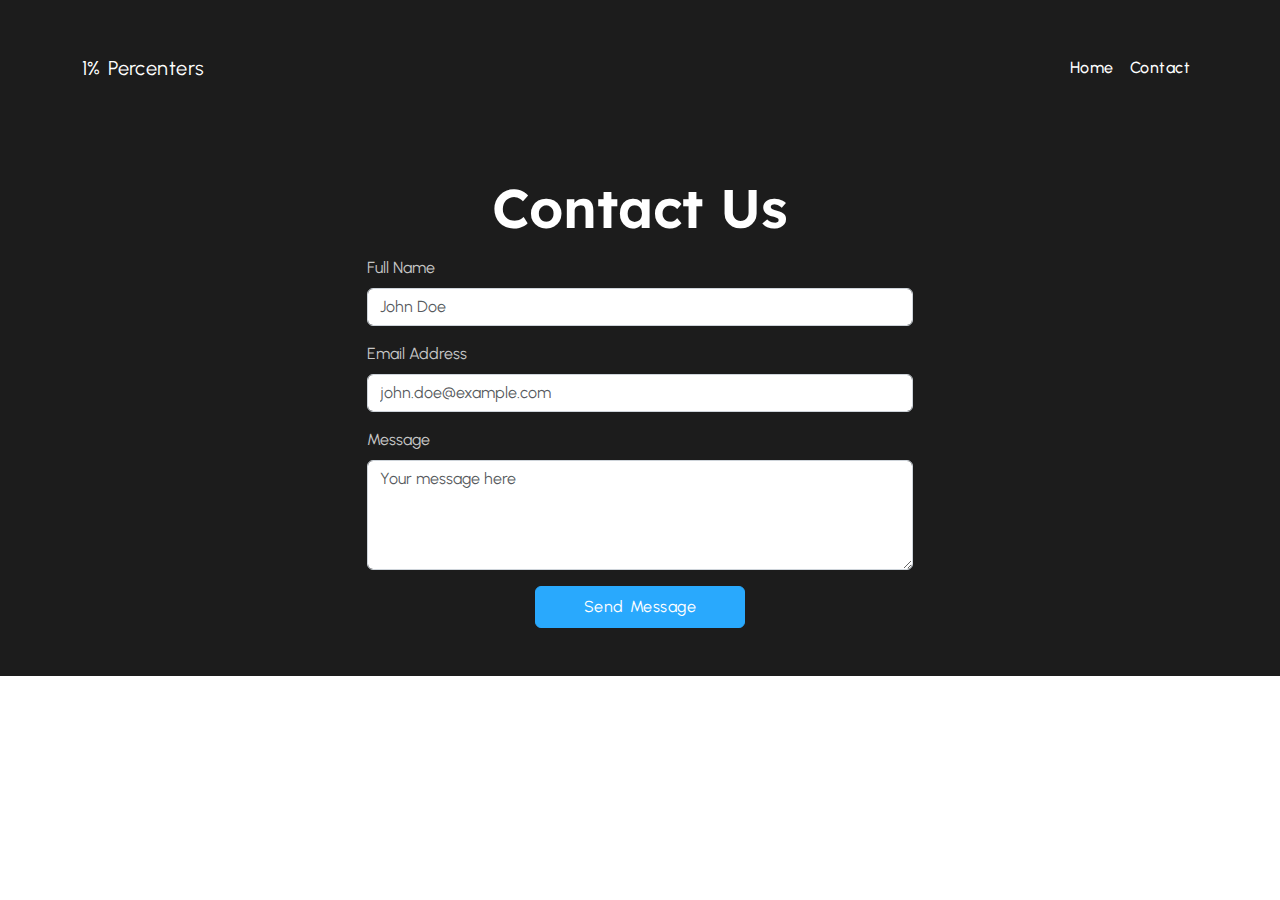
==== contact.html @ 4956045a "level" ====
<!DOCTYPE html>
<html lang="en">

<head>
    <meta charset="UTF-8">
    <meta name="viewport" content="width=device-width, initial-scale=1.0">
    <link rel="stylesheet" href="https://cdnjs.cloudflare.com/ajax/libs/font-awesome/6.6.0/css/all.min.css">
    <link href="https://cdn.jsdelivr.net/npm/bootstrap@5.3.3/dist/css/bootstrap.min.css" rel="stylesheet"
        integrity="sha384-QWTKZyjpPEjISv5WaRU9OFeRpok6YctnYmDr5pNlyT2bRjXh0JMhjY6hW+ALEwIH" crossorigin="anonymous">
    <link rel="stylesheet" href="styles.css">
    <title>Contact Us - 1% Percenters</title>
</head>

<body>
    <!-- Navigation -->
    <nav class="navbar navbar-expand-lg bg-color py-5 pt-lg-5">
        <div class="container">
            <a class="navbar-brand text-white" href="#">1% Percenters</a>
            <button class="navbar-toggler" type="button" data-bs-toggle="collapse"
                data-bs-target="#navbarSupportedContent" aria-controls="navbarSupportedContent" aria-expanded="false"
                aria-label="Toggle navigation">
                <span class="navbar-toggler-icon"></span>
            </button>
            <div class="collapse navbar-collapse" id="navbarSupportedContent">
                <ul class="navbar-nav ms-auto mb-2 mb-lg-0">
                    <li class="nav-item">
                        <a class="nav-link" href="index.html">Home</a>
                    </li>
                    <li class="nav-item">
                        <a class="nav-link active" aria-current="page" href="contact.html">Contact</a>
                    </li>
                </ul>
            </div>
        </div>
    </nav>

    <!-- Contact Form Section -->
    <section class="contact-form-section bg-color py-5">
        <div class="container">
            <div class="row">
                <div class="col-12 col-md-8 col-lg-6 mx-auto">
                    <h2 class="text-center text-white mb-4">Contact Us</h2>
                    <form>
                        <div class="mb-3">
                            <label for="name" class="form-label text-light-grey">Full Name</label>
                            <input type="text" class="form-control" id="name" placeholder="John Doe" required>
                        </div>
                        <div class="mb-3">
                            <label for="email" class="form-label text-light-grey">Email Address</label>
                            <input type="email" class="form-control" id="email" placeholder="john.doe@example.com"
                                required>
                        </div>
                        <div class="mb-3">
                            <label for="message" class="form-label text-light-grey">Message</label>
                            <textarea class="form-control" id="message" rows="4" placeholder="Your message here"
                                required></textarea>
                        </div>
                        <div class="text-center">
                            <button type="submit" class="btn btn-primary px-5 py-2 text-capitalize">Send
                                Message</button>
                        </div>
                    </form>
                </div>
            </div>
        </div>
    </section>

    <script src="https://cdn.jsdelivr.net/npm/bootstrap@5.3.3/dist/js/bootstrap.bundle.min.js"
        integrity="sha384-YvpcrYf0tY3lHB60NNkmXc5s9fDVZLESaAA55NDzOxhy9GkcIdslK1eN7N6jIeHz"
        crossorigin="anonymous"></script>
</body>

</html>
---- styles.css ----
@import url('https://fonts.googleapis.com/css2?family=Josefin+Sans:wght@400;600;700&family=Lexend+Deca:wght@100;200;300;400;500;600;700&family=Montserrat:wght@400;700&family=Mulish:wght@300&family=Poppins:wght@300;400;600&family=Urbanist:wght@300;400;600;700;800;900&display=swap');

* {
    margin: 0;
    padding: 0;
    box-sizing: border-box;
    font-family: "Urbanist", sans-serif;
}

html {
    scroll-behavior: smooth;
}

:root {
    --bs-dark-primary: #1c1c1c;
    --bs-main-color: #fff;
    --bs-primary-color: #c6c6c6;
    --secondary-color: #29a9fd;
    --bs-supporting-color: #C850C0;
}

h1,
h2,
h3,
h4,
h5 {
    font-family: 'Lexend Deca', sans-serif;
    color: var(--bs-dark-primary);
}

h1 {
    font-size: 3.8rem;
}

h2 {
    line-height: 3rem;
    font-weight: 600;
    font-size: 3.4rem;
}

p {
    margin: 0;
    font-weight: 400;
    font-size: 1rem;
    color: var(--bs-dark-primary);
    letter-spacing: 0.05rem;
    line-height: 1.55rem;
    font-synthesis: none;
    text-rendering: optimizeLegibility;
}

a {
    text-decoration: none;
}

li {
    list-style: none;
}

button,
a {
    font-size: 1.15rem;
    letter-spacing: 0.03rem;
    word-spacing: .1rem;
}

.nav-link {
    color: var(--bs-main-color) !important;
    font-weight: 500;
}

.nav-link:hover,
.nav-link:focus {
    color: var(--secondary-color) !important;
    text-decoration: underline;
}

.common-heading {
    font-size: 2.8rem;
    font-weight: 500;
    letter-spacing: 0.01rem !important;
}

.hero-section .container {
    display: grid;
    place-content: center;
    height: inherit;
}

.bg-main {
    min-height: 80vh;
    height: auto;
    position: relative;
}

.bg-color {
    background-color: var(--bs-dark-primary);
}

.text-light-grey {
    color: var(--bs-primary-color);
}

.bg-theme {
    color: var(--bs-supporting-color);
    background-image: none !important;
}

._hero-video--section {
    max-width: 100%;
    width: 60rem;
    border-radius: 2rem;
}

.custom-shape-divider-bottom-1722701657 {
    position: absolute;
    bottom: 0;
    left: 0;
    width: 100%;
    overflow: hidden;
    line-height: 0;
    transform: rotate(180deg);
}

.custom-shape-divider-bottom-1722701657 svg {
    position: relative;
    display: block;
    width: calc(100% + 1.3px);
    height: 220px;
    transform: rotateY(180deg);
}

.custom-shape-divider-bottom-1722701657 .shape-fill {
    fill: #FFFFFF;
}

.services-section {
    padding: 6rem 0 3rem 0 !important;
}

.icon-span {
    width: 2.5rem;
    height: 2.5rem;
    background-color: var(--secondary-color);
    color: var(--bs-main-color);
}

.card-box {
    height: 100%;
    display: flex;
    flex-direction: column;
    transition: all 0.3s ease;
}

.card-box:hover {
    box-shadow: rgba(149, 157, 165, 0.2) 0 8px 24px;
    transform: translateY(-5px);
}

.card-box .card-body {
    flex-grow: 1;
}

/* more info section */

.more-info-section {
    background-image: linear-gradient(rgba(22, 22, 22, 0.9), rgba(22, 22, 22, 0.9)), url("https://images.pexels.com/photos/316093/pexels-photo-316093.jpeg?auto=compress&cs=tinysrgb&w=1260&h=750&dpr=1");
    background-attachment: fixed;
    background-size: cover;
    background-position: center;
    background-repeat: no-repeat;
    padding: 6rem 0;
    overflow: hidden;
}

.more-info-section .img-section {
    position: relative;
}

.more-info-section .img-section img {
    width: 70%;
}

/* carousel */

.carousel .card {
    background-color: #262631;
    color: var(--bs-main-color);
    transition: all 0.3s linear;
}

.carousel-inner .card p {
    color: var(--bs-main-color);
}

.carousel-inner .card:hover {
    background: var(--bs-main-color);
    color: var(--bs-dark-color);
}

.carousel-inner .card:hover p {
    color: var(--bs-dark-color);
}

.fa-star {
    color: var(--bs-supporting-color);
}

.carousel-indicators {
    bottom: -20%;
}

.carousel-indicators [data-bs-target] {
    margin-top: 2rem;
    width: .7rem;
    height: .7rem;
    background-color: #1089ff;
}

.btn-primary {
    transition: all 0.3s ease;
}

.btn-primary:hover {
    transform: translateY(-3px);
    box-shadow: 0 4px 8px rgba(0, 0, 0, 0.2);
}

@media (max-width: 768px) {
    h1 {
        font-size: 2.5rem;
    }

    h2 {
        font-size: 2.2rem;
    }

    .common-heading {
        font-size: 2rem;
    }

    ._hero-video--section {
        width: 100%;
    }

    .carousel-indicators {
        bottom: -10%;
    }
}

.contact-form-section {
    background-color: var(--bs-dark-primary);
    padding: 60px 0;
}

.form-control {
    border-radius: 0.375rem;
    border: 1px solid #ced4da;
}

.form-control:focus {
    border-color: var(--secondary-color);
    box-shadow: 0 0 0 0.2rem rgba(38, 143, 255, 0.25);
}

.btn-primary {
    background-color: var(--secondary-color);
    border-color: var(--secondary-color);
}

.btn-primary:hover {
    background-color: #0056b3;
    border-color: #0056b3;
}

.services-page {
    background-color: var(--bs-dark-primary);
    padding: 60px 0;
}

.card {
    border-radius: 0.375rem;
    overflow: hidden;
}

.card-img-top {
    width: 100%;
    height: 200px;
    object-fit: cover;
}

.card-body {
    background-color: var(--bs-main-color);
}

.card-title {
    font-size: 1.5rem;
    color: var(--bs-dark-primary);
}

.card-text {
    color: var(--bs-dark-primary);
}

.btn-primary {
    background-color: var(--secondary-color);
    border-color: var(--secondary-color);
}

.btn-primary:hover {
    background-color: #0056b3;
    border-color: #0056b3;
}
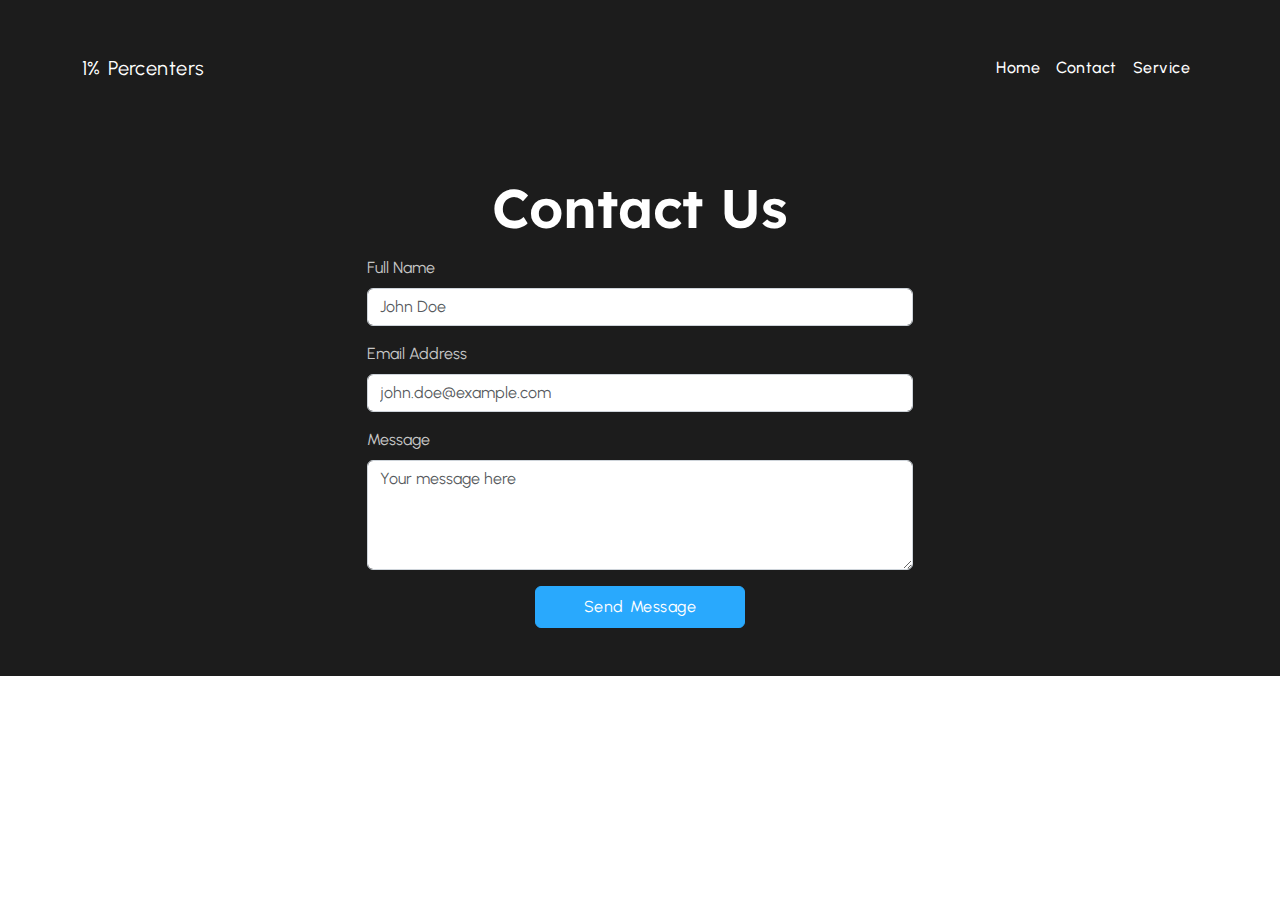
==== commit 4cecb0db: "Add SVG logo to header and update HTML file" ====
--- a/contact.html
+++ b/contact.html
@@ -28,6 +28,9 @@
                     </li>
                     <li class="nav-item">
                         <a class="nav-link active" aria-current="page" href="contact.html">Contact</a>
+                    </li>
+                    <li class="nav-item">
+                        <a class="nav-link active" aria-current="page" href="service.html">Service</a>
                     </li>
                 </ul>
             </div>
--- a/styles.css
+++ b/styles.css
@@ -310,4 +310,62 @@
 .btn-primary:hover {
     background-color: #0056b3;
     border-color: #0056b3;
+}
+
+.testimonial-card {
+    background-color: #262631;
+    color: var(--bs-main-color);
+    transition: all 0.3s ease;
+    height: 100%;
+}
+
+.testimonial-card:hover {
+    background-color: var(--bs-main-color);
+    color: var(--bs-dark-primary);
+    transform: translateY(-5px);
+}
+
+.testimonial-card .card-img-top {
+    height: 200px;
+    object-fit: cover;
+}
+
+.testimonial-card .card-body {
+    background-color: inherit;
+    color: inherit;
+}
+
+.testimonial-card:hover .card-body {
+    background-color: var(--bs-main-color);
+}
+
+.testimonial-card .card-title,
+.testimonial-card .card-text {
+    color: inherit;
+}
+
+.testimonial-card .rating {
+    color: var(--bs-supporting-color);
+}
+
+.carousel-control-prev,
+.carousel-control-next {
+    width: 5%;
+}
+
+.carousel-control-prev-icon,
+.carousel-control-next-icon {
+    background-color: var(--secondary-color);
+    border-radius: 50%;
+}
+
+@media (max-width: 768px) {
+    .testimonial-card {
+        margin-bottom: 20px;
+    }
+}
+
+.main-footer-section{
+    padding-top: 30px;
+    padding-bottom: 30px;
 }